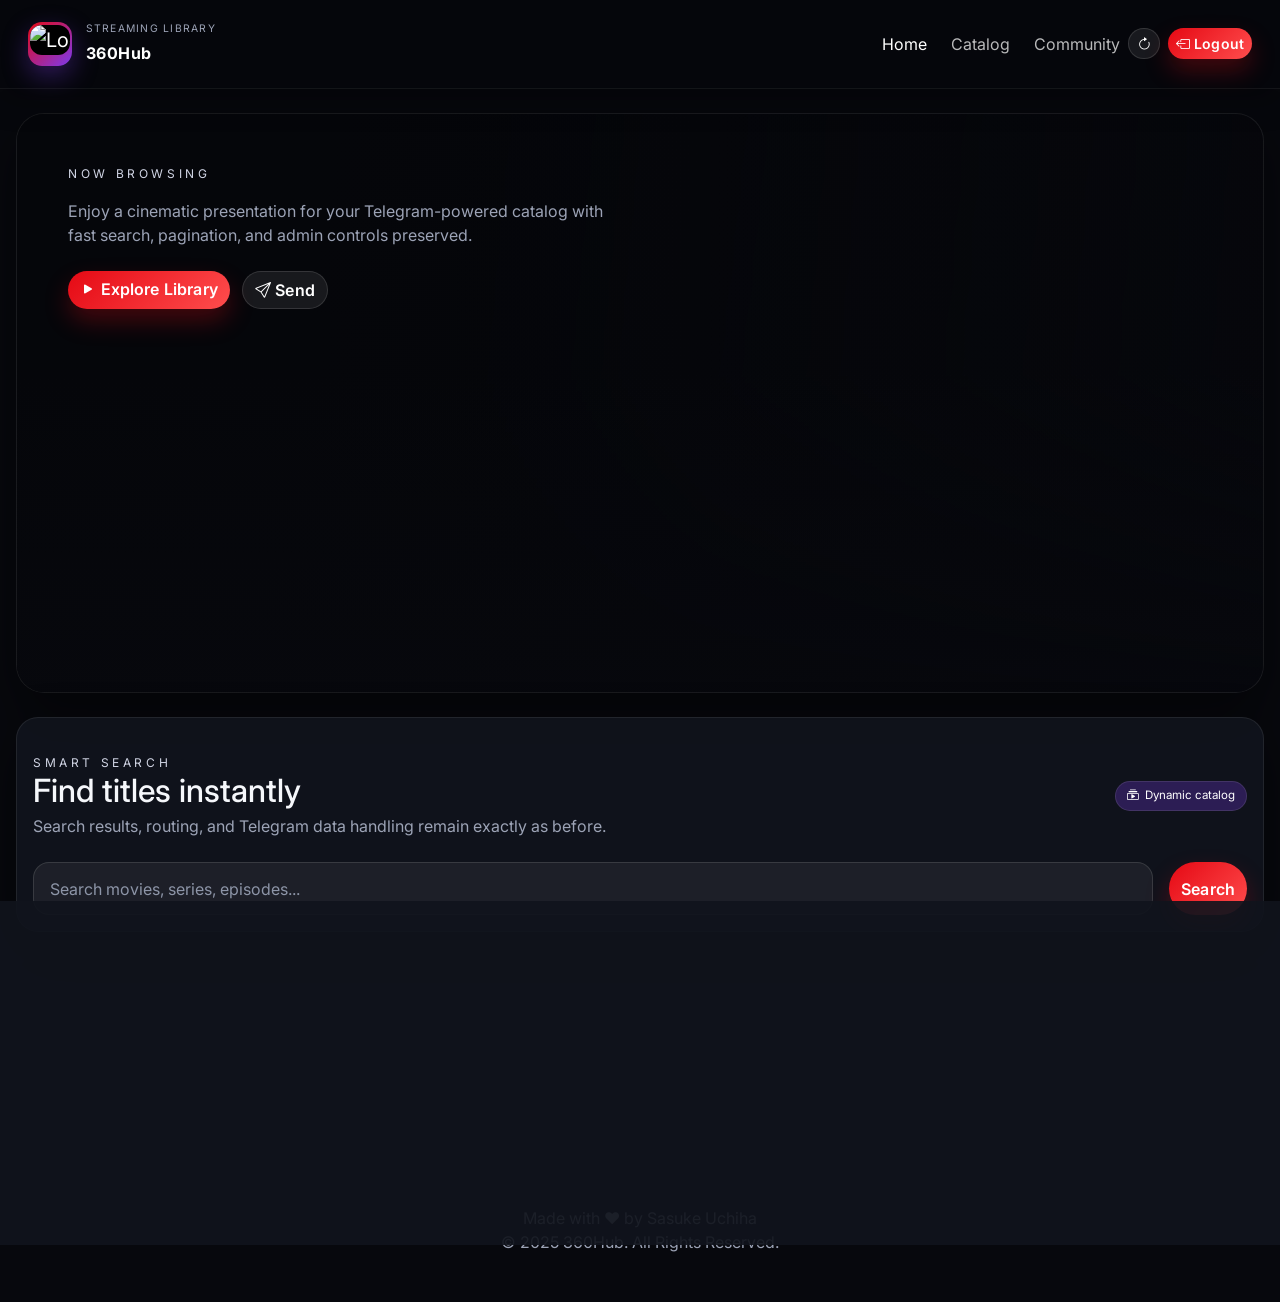
==== bot/server/template/index.html @ 2744dcc8 "Rebrand UI to 360Hub and refresh homepage OTT rail" ====
<!DOCTYPE html><html lang="en"><head><meta charset="UTF-8"><meta name="viewport" content="width=device-width, initial-scale=1.0"><link rel="icon" href="https://homies-theta.vercel.app/logo.png" type="image/x-icon"><link rel="shortcut icon" href="https://homies-theta.vercel.app/logo.png" type="image/x-icon"><meta name="google-site-verification" content="ah70imZftJ_jasyZPjvWySgKttv2r5Qeuo_e-ixZo4s" /><title>360Hub: <!-- Title --></title><link rel="preconnect" href="https://fonts.googleapis.com"><link rel="preconnect" href="https://fonts.gstatic.com" crossorigin><link href="https://fonts.googleapis.com/css2?family=Inter:wght@400;500;600;700;800&display=swap" rel="stylesheet"><link href="https://cdn.jsdelivr.net/npm/bootstrap@5.3.3/dist/css/bootstrap.min.css" rel="stylesheet" integrity="sha384-QWTKZyjpPEjISv5WaRU9OFeRpok6YctnYmDr5pNlyT2bRjXh0JMhjY6hW+ALEwIH" crossorigin="anonymous"><link rel="stylesheet" href="https://bootswatch.com/5/<!-- Theme -->/bootstrap.min.css"><script src="https://cdn.jsdelivr.net/npm/bootstrap@5.3.3/dist/js/bootstrap.bundle.min.js" integrity="sha384-YvpcrYf0tY3lHB60NNkmXc5s9fDVZLESaAA55NDzOxhy9GkcIdslK1eN7N6jIeHz" crossorigin="anonymous"></script><link href="https://cdn.jsdelivr.net/npm/bootstrap-icons/font/bootstrap-icons.css" rel="stylesheet"><script src="https://code.jquery.com/jquery-3.6.0.min.js"></script><script src="https://cdn.jsdelivr.net/gh/weebzone/weebzone/data/Surf-TG/js/SurfTG.js"></script><meta name="description" content="Watch trending Telegram-powered content on 360Hub."><script disable-devtool-auto src='https://cdn.jsdelivr.net/npm/disable-devtool'></script><style>
:root {
    --bg: #07080d;
    --bg-soft: #11141d;
    --panel: rgba(17, 20, 29, 0.92);
    --panel-strong: rgba(10, 12, 18, 0.96);
    --line: rgba(255,255,255,0.08);
    --text: #f5f7fb;
    --muted: #9ca3b6;
    --accent: #e50914;
    --accent-2: #7c3aed;
    --success: #10b981;
    --shadow: 0 20px 50px rgba(0,0,0,0.45);
}
html { min-height: 100%; scroll-behavior: smooth; }
body {
    min-height: 100vh;
    margin: 0;
    color: var(--text);
    background:
        radial-gradient(circle at top left, rgba(124,58,237,0.22), transparent 28%),
        radial-gradient(circle at top right, rgba(229,9,20,0.18), transparent 32%),
        linear-gradient(180deg, #0b0d13 0%, #07080d 45%, #05060a 100%);
    font-family: 'Inter', system-ui, -apple-system, BlinkMacSystemFont, 'Segoe UI', sans-serif;
}
a { text-decoration: none; color: inherit; }
img { max-width: 100%; }
::-webkit-scrollbar { width: 8px; height: 8px; }
::-webkit-scrollbar-thumb { background: rgba(255,255,255,0.18); border-radius: 999px; }
::-webkit-scrollbar-track { background: rgba(255,255,255,0.04); }
.navbar.ott-navbar {
    position: sticky; top: 0; z-index: 1030;
    backdrop-filter: blur(18px);
    background: rgba(6,7,12,0.82) !important;
    border-bottom: 1px solid rgba(255,255,255,0.06);
    box-shadow: 0 12px 30px rgba(0,0,0,0.28);
}
.brand-wrap { display:flex; align-items:center; gap: .85rem; }
.brand-mark {
    width: 44px; height: 44px; border-radius: 14px;
    background: linear-gradient(135deg, var(--accent), var(--accent-2));
    padding: 2px; box-shadow: 0 10px 26px rgba(124,58,237,0.35);
}
.brand-mark img { width:100%; height:100%; border-radius: 12px; object-fit: cover; background:#000; }
.brand-copy small { display:block; color:var(--muted); letter-spacing:.12em; text-transform:uppercase; font-size:.65rem; }
.brand-copy strong { font-size:1rem; letter-spacing:.03em; }
.nav-link { color: rgba(255,255,255,.72) !important; }
.nav-link:hover, .nav-link.active { color: #fff !important; }
.ott-shell { width:min(1360px, calc(100% - 2rem)); margin: 0 auto; }
.hero-banner {
    position: relative; overflow:hidden; border-radius: 28px; min-height: clamp(320px, 52vw, 580px);
    background: linear-gradient(100deg, rgba(5,6,10,.94) 22%, rgba(5,6,10,.52) 58%, rgba(5,6,10,.25) 100%),
        url('https://images.unsplash.com/photo-1489599849927-2ee91cede3ba?auto=format&fit=crop&w=1400&q=80') center/cover;
    box-shadow: var(--shadow); border:1px solid rgba(255,255,255,0.08);
}
.hero-overlay { position:absolute; inset:0; background: linear-gradient(180deg, transparent 45%, rgba(7,8,13,.88) 100%); }
.hero-content { position:relative; z-index:1; padding: clamp(1.4rem, 4vw, 3.5rem); width:min(640px, 100%); }
.eyebrow { color:#d1d5e5; text-transform:uppercase; letter-spacing:.3em; font-size:.75rem; }
.display-title { font-size: clamp(2.2rem, 5vw, 4.6rem); font-weight: 800; line-height: 0.95; margin: .7rem 0 1rem; }
.lead-copy, .section-copy, .meta-text { color: var(--muted); }
.glass-card, .modal-content, .card, .list-group-item, .alert, .page-link {
    background: var(--panel) !important;
    color: var(--text) !important;
    border: 1px solid var(--line) !important;
    border-radius: 22px !important;
    box-shadow: var(--shadow);
}
.modal-content { background: var(--panel-strong) !important; }
.card-header, .modal-header { border-bottom: 1px solid var(--line) !important; background: transparent !important; }
.footer-ott { color: var(--muted); padding: 2rem 0 3rem; text-align:center; }
.btn { border-radius: 999px; font-weight: 600; letter-spacing: .01em; }
.btn-primary {
    background: linear-gradient(135deg, var(--accent), #ff4d4d) !important;
    border: none !important; box-shadow: 0 12px 24px rgba(229, 9, 20, .28);
}
.btn-secondary {
    background: rgba(255,255,255,.08) !important; border:1px solid rgba(255,255,255,.12) !important;
    color:#fff !important;
}
.btn-outline-light { border-color: rgba(255,255,255,.2); }
.form-control, .form-select {
    background: rgba(255,255,255,.06) !important; border:1px solid rgba(255,255,255,.12) !important;
    color: var(--text) !important; border-radius: 16px; padding: .85rem 1rem;
}
.form-control::placeholder { color: #8d95a8; }
.form-control:focus, .form-select:focus {
    box-shadow: 0 0 0 .2rem rgba(124,58,237,.18) !important; border-color: rgba(124,58,237,.55) !important;
}
.ott-toolbar { display:flex; gap:1rem; align-items:center; justify-content:space-between; flex-wrap:wrap; margin: 1.25rem 0 1.5rem; }
.section-head { display:flex; justify-content:space-between; align-items:end; gap:1rem; margin-bottom: 1rem; }
.section-head h2, .section-head h3 { margin:0; font-weight:800; }
.scroll-strip { display:flex; gap:1rem; overflow:auto; padding-bottom: .75rem; scroll-snap-type:x proximity; }
.scroll-strip > * { scroll-snap-align:start; }
.poster-card, .content-tile {
    position:relative; overflow:hidden; border-radius: 22px; min-height: 280px;
    background: linear-gradient(180deg, rgba(255,255,255,.04), rgba(255,255,255,.02));
    border:1px solid rgba(255,255,255,.08); box-shadow: var(--shadow); transition: transform .35s ease, border-color .35s ease, box-shadow .35s ease;
}
.poster-card:hover, .content-tile:hover, .col:hover { transform: translateY(-6px) scale(1.01); border-color: rgba(229,9,20,.5); box-shadow: 0 24px 40px rgba(0,0,0,.42); }
.tile-thumb {
    aspect-ratio: 2 / 3; width: 100%; object-fit: cover; background: linear-gradient(135deg, #181b24, #10131b);
}
.tile-overlay {
    position:absolute; inset:0; background: linear-gradient(180deg, rgba(8,10,14,0.05) 0%, rgba(8,10,14,0.3) 48%, rgba(8,10,14,0.96) 100%);
}
.tile-content { position:absolute; inset:auto 0 0 0; padding: 1rem; z-index:1; }
.tile-play {
    position:absolute; right:1rem; top:1rem; width:44px; height:44px; border-radius:50%; display:grid; place-items:center;
    background: rgba(255,255,255,.12); backdrop-filter: blur(6px); color:#fff; z-index:1;
}
.tile-badge { display:inline-flex; gap:.35rem; align-items:center; font-size:.72rem; color:#fff; border-radius:999px; padding:.35rem .7rem; background: rgba(124,58,237,.28); border:1px solid rgba(255,255,255,.1); }
.grid-cards > .col, .grid-cards > [class*='col-'] { padding: .55rem; }
.tile-title {
    font-weight:700; line-height:1.25; display:-webkit-box; -webkit-line-clamp:2; -webkit-box-orient:vertical; overflow:hidden;
}
.meta-row { display:flex; gap:.5rem; flex-wrap:wrap; margin-top:.65rem; }
.search-panel { padding: 1rem; }
.pagination .page-link { margin: 0 .25rem; color:#fff; }
.pagination .page-item.disabled .page-link { opacity: .5; }
.skeleton-row { display:grid; grid-template-columns: repeat(auto-fit, minmax(170px, 1fr)); gap:1rem; }
.skeleton-tile { min-height: 260px; border-radius: 22px; position:relative; overflow:hidden; background: rgba(255,255,255,.06); }
.skeleton-tile::after {
    content:''; position:absolute; inset:0; transform: translateX(-100%);
    background: linear-gradient(90deg, transparent, rgba(255,255,255,.13), transparent);
    animation: shimmer 1.7s infinite;
}
@keyframes shimmer { 100% { transform: translateX(100%);} }
.fade-in { animation: fadeIn .7s ease both; }
@keyframes fadeIn { from { opacity:0; transform: translateY(18px);} to { opacity:1; transform:none;} }
.player-layout { display:grid; grid-template-columns: minmax(0, 1.6fr) minmax(320px, .9fr); gap:1.5rem; align-items:start; }
.video-stage, .info-panel { padding: 1rem; }
.video-stage .plyr, .video-stage video { border-radius: 24px; overflow:hidden; }
.action-cluster { display:flex; flex-wrap:wrap; gap:.75rem; }
.download-actions .btn { min-width: 140px; }
.notice-panel { border-left: 3px solid var(--accent) !important; }
.login-shell { width:min(1120px, calc(100% - 2rem)); margin: 0 auto; min-height: calc(100vh - 90px); display:grid; grid-template-columns: 1.1fr .9fr; gap:1.5rem; align-items:center; }
.login-hero { padding: clamp(1.5rem, 3vw, 3rem); }
.login-card { padding: 1.5rem; }
.channel-list .list-group-item { margin-bottom: .85rem; }
@media (max-width: 991px) {
    .player-layout, .login-shell { grid-template-columns: 1fr; }
    .hero-banner { min-height: 420px; }
}
@media (max-width: 767px) {
    .ott-shell { width: min(100% - 1rem, 1360px); }
    .display-title { font-size: 2.5rem; }
    .hero-content { padding: 1.25rem; }
    .download-actions .btn, .action-cluster .btn { width: 100%; }
}

.ott-app-new,
.ott-app-new body { background: #07080d; }
.ott-app-new .nm-platform-col,
.ott-app-new .nm-rail-col { min-width: 0; }
.ott-app-new .nm-platform-link,
.ott-app-new .nm-media-link { display:block; }
.ott-app-new .nm-platform-card {
    display:flex; align-items:center; gap:1rem; min-height: 112px; padding: 1rem 1.1rem;
    border-radius: 24px; border: 1px solid rgba(255,255,255,.08);
    background: linear-gradient(145deg, rgba(19,22,33,.98), rgba(10,11,18,.96));
    box-shadow: 0 16px 40px rgba(0,0,0,.35);
    transition: transform .35s ease, border-color .35s ease, box-shadow .35s ease;
}
.ott-app-new .nm-platform-card:hover { transform: translateY(-6px); border-color: rgba(229,9,20,.45); box-shadow: 0 24px 46px rgba(0,0,0,.5); }
.ott-app-new .nm-platform-logo-wrap {
    width: 72px; height: 72px; border-radius: 22px; overflow:hidden; flex: 0 0 72px;
    background: linear-gradient(135deg, rgba(229,9,20,.22), rgba(124,58,237,.22)); padding: 3px;
}
.ott-app-new .nm-platform-logo { width:100%; height:100%; object-fit:cover; border-radius: 19px; background:#0b0b0b; }
.ott-app-new .nm-platform-kicker, .ott-app-new .nm-media-tag { color: #d1d5db; font-size:.72rem; letter-spacing:.16em; text-transform:uppercase; }
.ott-app-new .nm-platform-title { margin:.25rem 0; font-size:1rem; font-weight:700; color:#fff; }
.ott-app-new .nm-platform-pill,
.ott-app-new .nm-media-badge {
    display:inline-flex; align-items:center; justify-content:center; min-height: 28px;
    padding:.3rem .72rem; border-radius:999px; background: rgba(255,255,255,.08); color:#fff;
    border: 1px solid rgba(255,255,255,.1); font-size:.75rem;
}
.ott-app-new .nm-media-badge--info { background: rgba(124,58,237,.24); }
.ott-app-new .nm-media-card {
    position:relative; height:100%; overflow:hidden; border-radius: 24px;
    background: linear-gradient(180deg, rgba(18,20,30,.98), rgba(8,9,14,.98));
    border:1px solid rgba(255,255,255,.08); box-shadow: 0 22px 45px rgba(0,0,0,.34);
    transition: transform .35s ease, border-color .35s ease, box-shadow .35s ease;
}
.ott-app-new .nm-media-card:hover { transform: translateY(-8px) scale(1.02); border-color: rgba(229,9,20,.42); box-shadow: 0 28px 54px rgba(0,0,0,.52); }
.ott-app-new .nm-media-poster-wrap { position:relative; aspect-ratio: 2/3; overflow:hidden; background:#111; }
.ott-app-new .nm-media-poster { width:100%; height:100%; object-fit:cover; display:block; }
.ott-app-new .nm-media-overlay {
    position:absolute; inset:0; background: linear-gradient(180deg, rgba(7,8,13,.04) 10%, rgba(7,8,13,.36) 55%, rgba(7,8,13,.95) 100%);
}
.ott-app-new .nm-play-chip {
    position:absolute; inset:auto auto 1rem 1rem; width: 48px; height: 48px; display:grid; place-items:center;
    border-radius:50%; background: linear-gradient(135deg, #e50914, #7c3aed); color:#fff; font-size:1.2rem;
    box-shadow: 0 16px 28px rgba(0,0,0,.35); opacity:0; transform: translateY(12px); transition: all .3s ease;
}
.ott-app-new .nm-media-card:hover .nm-play-chip { opacity:1; transform: translateY(0); }
.ott-app-new .nm-media-body { padding: 1rem 1rem 1.1rem; }
.ott-app-new .nm-media-title {
    margin: .35rem 0 .7rem; color:#fff; font-weight:700; line-height:1.35;
    display:-webkit-box; -webkit-box-orient:vertical; -webkit-line-clamp:2; overflow:hidden; min-height: 2.7em;
}
.ott-app-new .nm-meta-row { display:flex; flex-wrap:wrap; gap:.45rem; }
.ott-app-new .nm-edit-btn,
.ott-app-new .nm-select-box {
    position:absolute !important; top: .9rem !important; right: .9rem !important; z-index:3;
}
.ott-app-new .nm-edit-btn {
    width: 38px; height: 38px; display:grid; place-items:center; border-radius: 50%;
    background: rgba(7,8,13,.72); color:#fff; border:1px solid rgba(255,255,255,.12);
    backdrop-filter: blur(8px);
}
.ott-app-new .nm-select-box { width: 1.15rem; height: 1.15rem; }
.ott-app-new .grid-cards { row-gap: 1rem !important; }
.ott-app-new .scroll-strip { display:flex !important; flex-wrap:nowrap !important; overflow-x:auto !important; padding-bottom: .85rem; }
.ott-app-new .scroll-strip > * { flex: 0 0 min(320px, 84vw); }
.ott-app-new .hero-banner::before {
    content:''; position:absolute; inset:0; background: linear-gradient(90deg, rgba(5,6,10,.92) 20%, rgba(5,6,10,.5) 55%, rgba(5,6,10,.15) 100%);
}
.ott-app-new .glass-card { overflow:hidden; }
.ott-app-new .search-panel, .ott-app-new .glass-card { backdrop-filter: blur(16px); }
.ott-app-new .pagination .page-link { background: rgba(255,255,255,.06) !important; }
.ott-app-new .navbar-toggler { border-color: rgba(255,255,255,.16); }
@media (max-width: 767px) {
    .ott-app-new .nm-platform-card { min-height: 96px; padding: .9rem; }
    .ott-app-new .nm-platform-logo-wrap { width: 60px; height: 60px; flex-basis: 60px; }
}

</style></head><body class="ott-app-new"><div class="admin-only modal fade" id="sendFileModal" aria-labelledby="sendFileModalLabel" aria-hidden="true"><div class="modal-dialog modal-dialog-centered"><div class="modal-content"><div class="modal-body"><form action="/send" method="post" id="sendPopupForm"><input type="hidden" id="chatId" name="chatId" value="<!-- Chat_id -->"><input type="hidden" id="selectedIds" name="selectedIds"><label for="folderSearch">Search Folder:</label><input type="text" class="form-control" id="folderSearch" name="folderSearch"><br><select class="form-select" id="folderDropdown"></select><br><input type="hidden" id="folderId" name="folderId"><div class="d-flex justify-content-end gap-2"><button type="button" class="btn btn-secondary" data-bs-dismiss="modal">Close</button><button type="submit" class="btn btn-primary" onclick="submitSendForm()" id="sendButton" disabled>Submit</button></div></form></div></div></div></div><nav class="navbar navbar-expand-lg ott-navbar" data-bs-theme="dark"><div class="ott-shell container-fluid py-2"><a class="navbar-brand brand-wrap" href="/"><span class="brand-mark"><img src="https://homies-theta.vercel.app/logo.png" alt="Logo"></span><span class="brand-copy"><small>Streaming Library</small><strong>360Hub</strong></span></a><button class="navbar-toggler" type="button" data-bs-toggle="collapse" data-bs-target="#mainNavbar"><span class="navbar-toggler-icon"></span></button><div class="collapse navbar-collapse" id="mainNavbar"><ul class="navbar-nav ms-auto mb-2 mb-lg-0 gap-lg-2"><li class="nav-item"><a class="nav-link active" href="/">Home</a></li><li class="nav-item"><a class="nav-link" href="#catalog">Catalog</a></li><li class="nav-item"><a class="nav-link" href="https://t.me/Offical360Hub" target="_blank">Community</a></li></ul></div><div class="d-flex gap-2"><form action="/reload" method="get" role="reload" class="admin-only"><button type="submit" class="btn btn-secondary btn-sm" name="chatId" value="<!-- Chat_id -->"><i class="bi bi-arrow-clockwise"></i></button></form><form id="signoutForm" action="/logout" method="post" class="d-flex" role="logout"><button type="submit" class="btn btn-primary btn-sm"><i class="bi bi-box-arrow-left"></i> Logout</button></form></div></div></nav><main class="ott-shell py-4 fade-in"><section class="hero-banner mb-4"><div class="hero-overlay"></div><div class="hero-content"><div class="eyebrow">Now browsing</div><h1 class="display-title"><!-- Title --></h1><p class="lead-copy mb-4">Enjoy a cinematic presentation for your Telegram-powered catalog with fast search, pagination, and admin controls preserved.</p><div class="action-cluster"><a href="#catalog" class="btn btn-primary"><i class="bi bi-play-fill"></i> Explore Library</a><button type="button" class="admin-only btn btn-secondary" data-bs-toggle="modal" data-bs-target="#sendFileModal" onclick="sendPopupForm()"><i class="bi bi-send"></i> Send</button></div></div></section><section class="glass-card search-panel mb-4"><div class="ott-toolbar"><div><div class="eyebrow">Smart search</div><h2 class="mb-1">Find titles instantly</h2><p class="section-copy mb-0">Search results, routing, and Telegram data handling remain exactly as before.</p></div><div class="tile-badge"><i class="bi bi-collection-play"></i> Dynamic catalog</div></div><form class="d-flex flex-column flex-md-row gap-2" action="/search/<!-- Chat_id -->" method="get"><input class="form-control me-sm-2" type="search" placeholder="Search movies, series, episodes..." name="q"><button class="btn btn-primary my-sm-0" type="submit">Search</button></form></section><section id="catalog" class="glass-card p-4"><div class="section-head"><div><h3>Trending now</h3><p class="section-copy mb-0">Presented in a premium OTT card layout while preserving your generated content grid.</p></div><button type="button" class="admin-only btn btn-secondary btn-sm" data-bs-toggle="modal" data-bs-target="#sendFileModal" onclick="sendPopupForm()">Send Selected</button></div><div class="row row-cols-2 row-cols-md-3 row-cols-xl-5 g-2 grid-cards"><!-- Telegram File Card  --><!-- Print --></div><div class="d-flex align-items-center justify-content-center mt-4"><ul class="pagination"><li class="page-item"><a class="page-link" id="prevButton" href="#">Previous</a></li><li class="page-item"><a class="page-link" id="nextButton" href="#">Next</a></li></ul></div></section></main><footer class="footer-ott"><div class="ott-shell">Made with ❤️ by <a href="https://t.me/Uchiha_Developer" target="_blank">Sasuke Uchiha</a><br>&copy; 2025 <a href="https://360hub.fun" target="_blank">360Hub</a>. All Rights Reserved.</div></footer><script async src="https://www.googletagmanager.com/gtag/js?id=G-0ER9KSVEH8"></script><script>window.dataLayer=window.dataLayer||[];function gtag(){dataLayer.push(arguments);}gtag('js', new Date());gtag('config', 'G-0ER9KSVEH8');</script><script>document.addEventListener("DOMContentLoaded", function () {const prevButton = document.getElementById("prevButton");const nextButton = document.getElementById("nextButton");const url = new URL(window.location.href);const currentPage = url.searchParams.get("page") ? parseInt(url.searchParams.get("page")) : 1;prevButton.addEventListener("click", function () {if (currentPage > 1) {navigateChannel(url.origin + url.pathname, currentPage - 1);} else {prevButton.classList.add("disabled");}});nextButton.addEventListener("click", function () {navigateChannel(url.origin + url.pathname, currentPage + 1);});});function navigateChannel(url, page) {const searchParams = new URLSearchParams(window.location.search);const searchQuery = searchParams.get('q');let newUrl = url;page = parseInt(page) || 1;if (searchQuery !== null) {newUrl += `?q=${searchQuery}`;newUrl += page > 1 ? `&page=${page}` : '';} else {newUrl += page > 1 ? `?page=${page}` : '';}window.location.href = newUrl;}</script></body></html>
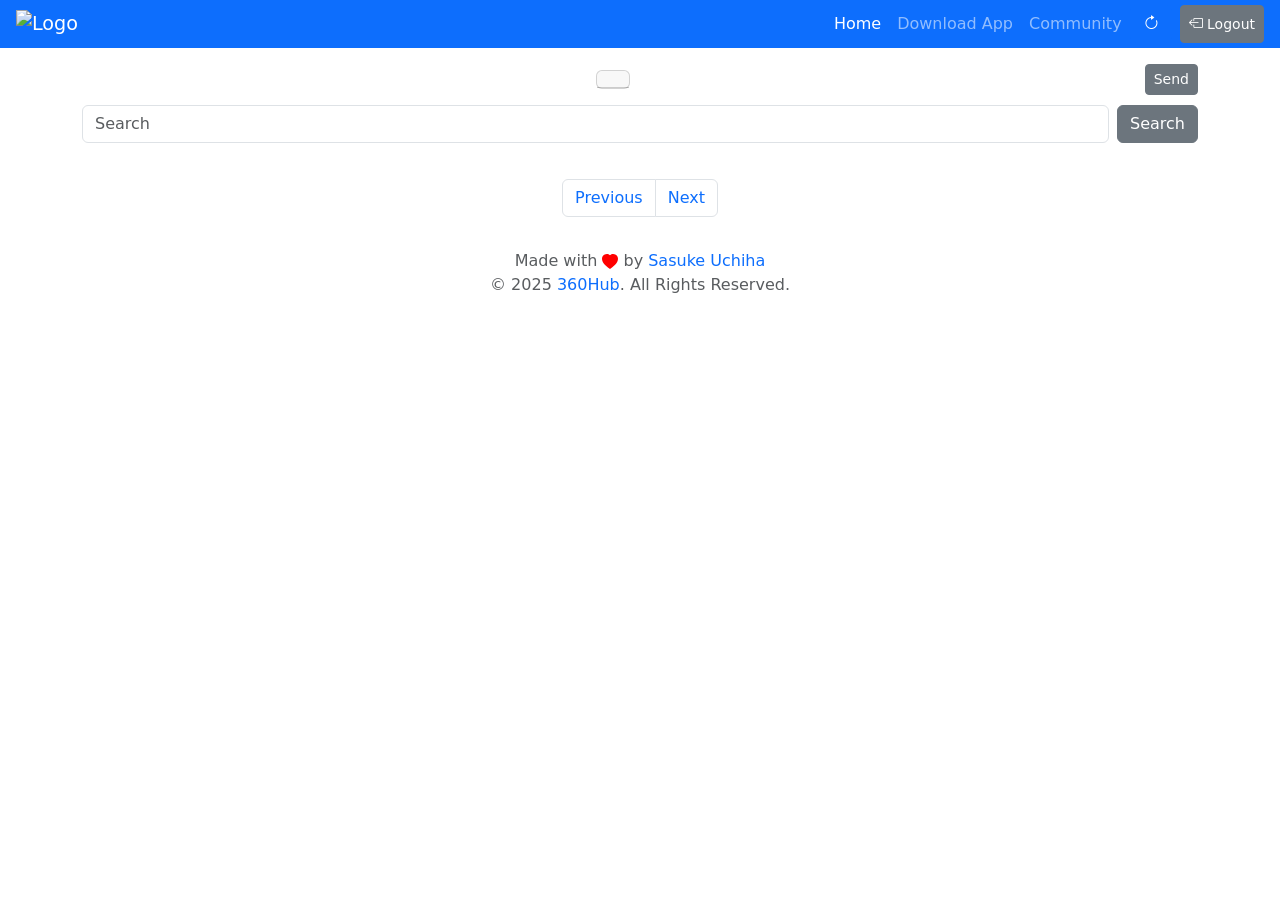
==== commit f0bdbcad: "Polish streaming UI performance" ====
--- a/bot/server/template/index.html
+++ b/bot/server/template/index.html
@@ -1,228 +1,286 @@
-<!DOCTYPE html><html lang="en"><head><meta charset="UTF-8"><meta name="viewport" content="width=device-width, initial-scale=1.0"><link rel="icon" href="https://homies-theta.vercel.app/logo.png" type="image/x-icon"><link rel="shortcut icon" href="https://homies-theta.vercel.app/logo.png" type="image/x-icon"><meta name="google-site-verification" content="ah70imZftJ_jasyZPjvWySgKttv2r5Qeuo_e-ixZo4s" /><title>360Hub: <!-- Title --></title><link rel="preconnect" href="https://fonts.googleapis.com"><link rel="preconnect" href="https://fonts.gstatic.com" crossorigin><link href="https://fonts.googleapis.com/css2?family=Inter:wght@400;500;600;700;800&display=swap" rel="stylesheet"><link href="https://cdn.jsdelivr.net/npm/bootstrap@5.3.3/dist/css/bootstrap.min.css" rel="stylesheet" integrity="sha384-QWTKZyjpPEjISv5WaRU9OFeRpok6YctnYmDr5pNlyT2bRjXh0JMhjY6hW+ALEwIH" crossorigin="anonymous"><link rel="stylesheet" href="https://bootswatch.com/5/<!-- Theme -->/bootstrap.min.css"><script src="https://cdn.jsdelivr.net/npm/bootstrap@5.3.3/dist/js/bootstrap.bundle.min.js" integrity="sha384-YvpcrYf0tY3lHB60NNkmXc5s9fDVZLESaAA55NDzOxhy9GkcIdslK1eN7N6jIeHz" crossorigin="anonymous"></script><link href="https://cdn.jsdelivr.net/npm/bootstrap-icons/font/bootstrap-icons.css" rel="stylesheet"><script src="https://code.jquery.com/jquery-3.6.0.min.js"></script><script src="https://cdn.jsdelivr.net/gh/weebzone/weebzone/data/Surf-TG/js/SurfTG.js"></script><meta name="description" content="Watch trending Telegram-powered content on 360Hub."><script disable-devtool-auto src='https://cdn.jsdelivr.net/npm/disable-devtool'></script><style>
-:root {
-    --bg: #07080d;
-    --bg-soft: #11141d;
-    --panel: rgba(17, 20, 29, 0.92);
-    --panel-strong: rgba(10, 12, 18, 0.96);
-    --line: rgba(255,255,255,0.08);
-    --text: #f5f7fb;
-    --muted: #9ca3b6;
-    --accent: #e50914;
-    --accent-2: #7c3aed;
-    --success: #10b981;
-    --shadow: 0 20px 50px rgba(0,0,0,0.45);
-}
-html { min-height: 100%; scroll-behavior: smooth; }
-body {
-    min-height: 100vh;
-    margin: 0;
-    color: var(--text);
-    background:
-        radial-gradient(circle at top left, rgba(124,58,237,0.22), transparent 28%),
-        radial-gradient(circle at top right, rgba(229,9,20,0.18), transparent 32%),
-        linear-gradient(180deg, #0b0d13 0%, #07080d 45%, #05060a 100%);
-    font-family: 'Inter', system-ui, -apple-system, BlinkMacSystemFont, 'Segoe UI', sans-serif;
-}
-a { text-decoration: none; color: inherit; }
-img { max-width: 100%; }
-::-webkit-scrollbar { width: 8px; height: 8px; }
-::-webkit-scrollbar-thumb { background: rgba(255,255,255,0.18); border-radius: 999px; }
-::-webkit-scrollbar-track { background: rgba(255,255,255,0.04); }
-.navbar.ott-navbar {
-    position: sticky; top: 0; z-index: 1030;
-    backdrop-filter: blur(18px);
-    background: rgba(6,7,12,0.82) !important;
-    border-bottom: 1px solid rgba(255,255,255,0.06);
-    box-shadow: 0 12px 30px rgba(0,0,0,0.28);
-}
-.brand-wrap { display:flex; align-items:center; gap: .85rem; }
-.brand-mark {
-    width: 44px; height: 44px; border-radius: 14px;
-    background: linear-gradient(135deg, var(--accent), var(--accent-2));
-    padding: 2px; box-shadow: 0 10px 26px rgba(124,58,237,0.35);
-}
-.brand-mark img { width:100%; height:100%; border-radius: 12px; object-fit: cover; background:#000; }
-.brand-copy small { display:block; color:var(--muted); letter-spacing:.12em; text-transform:uppercase; font-size:.65rem; }
-.brand-copy strong { font-size:1rem; letter-spacing:.03em; }
-.nav-link { color: rgba(255,255,255,.72) !important; }
-.nav-link:hover, .nav-link.active { color: #fff !important; }
-.ott-shell { width:min(1360px, calc(100% - 2rem)); margin: 0 auto; }
-.hero-banner {
-    position: relative; overflow:hidden; border-radius: 28px; min-height: clamp(320px, 52vw, 580px);
-    background: linear-gradient(100deg, rgba(5,6,10,.94) 22%, rgba(5,6,10,.52) 58%, rgba(5,6,10,.25) 100%),
-        url('https://images.unsplash.com/photo-1489599849927-2ee91cede3ba?auto=format&fit=crop&w=1400&q=80') center/cover;
-    box-shadow: var(--shadow); border:1px solid rgba(255,255,255,0.08);
-}
-.hero-overlay { position:absolute; inset:0; background: linear-gradient(180deg, transparent 45%, rgba(7,8,13,.88) 100%); }
-.hero-content { position:relative; z-index:1; padding: clamp(1.4rem, 4vw, 3.5rem); width:min(640px, 100%); }
-.eyebrow { color:#d1d5e5; text-transform:uppercase; letter-spacing:.3em; font-size:.75rem; }
-.display-title { font-size: clamp(2.2rem, 5vw, 4.6rem); font-weight: 800; line-height: 0.95; margin: .7rem 0 1rem; }
-.lead-copy, .section-copy, .meta-text { color: var(--muted); }
-.glass-card, .modal-content, .card, .list-group-item, .alert, .page-link {
-    background: var(--panel) !important;
-    color: var(--text) !important;
-    border: 1px solid var(--line) !important;
-    border-radius: 22px !important;
-    box-shadow: var(--shadow);
-}
-.modal-content { background: var(--panel-strong) !important; }
-.card-header, .modal-header { border-bottom: 1px solid var(--line) !important; background: transparent !important; }
-.footer-ott { color: var(--muted); padding: 2rem 0 3rem; text-align:center; }
-.btn { border-radius: 999px; font-weight: 600; letter-spacing: .01em; }
-.btn-primary {
-    background: linear-gradient(135deg, var(--accent), #ff4d4d) !important;
-    border: none !important; box-shadow: 0 12px 24px rgba(229, 9, 20, .28);
-}
-.btn-secondary {
-    background: rgba(255,255,255,.08) !important; border:1px solid rgba(255,255,255,.12) !important;
-    color:#fff !important;
-}
-.btn-outline-light { border-color: rgba(255,255,255,.2); }
-.form-control, .form-select {
-    background: rgba(255,255,255,.06) !important; border:1px solid rgba(255,255,255,.12) !important;
-    color: var(--text) !important; border-radius: 16px; padding: .85rem 1rem;
-}
-.form-control::placeholder { color: #8d95a8; }
-.form-control:focus, .form-select:focus {
-    box-shadow: 0 0 0 .2rem rgba(124,58,237,.18) !important; border-color: rgba(124,58,237,.55) !important;
-}
-.ott-toolbar { display:flex; gap:1rem; align-items:center; justify-content:space-between; flex-wrap:wrap; margin: 1.25rem 0 1.5rem; }
-.section-head { display:flex; justify-content:space-between; align-items:end; gap:1rem; margin-bottom: 1rem; }
-.section-head h2, .section-head h3 { margin:0; font-weight:800; }
-.scroll-strip { display:flex; gap:1rem; overflow:auto; padding-bottom: .75rem; scroll-snap-type:x proximity; }
-.scroll-strip > * { scroll-snap-align:start; }
-.poster-card, .content-tile {
-    position:relative; overflow:hidden; border-radius: 22px; min-height: 280px;
-    background: linear-gradient(180deg, rgba(255,255,255,.04), rgba(255,255,255,.02));
-    border:1px solid rgba(255,255,255,.08); box-shadow: var(--shadow); transition: transform .35s ease, border-color .35s ease, box-shadow .35s ease;
-}
-.poster-card:hover, .content-tile:hover, .col:hover { transform: translateY(-6px) scale(1.01); border-color: rgba(229,9,20,.5); box-shadow: 0 24px 40px rgba(0,0,0,.42); }
-.tile-thumb {
-    aspect-ratio: 2 / 3; width: 100%; object-fit: cover; background: linear-gradient(135deg, #181b24, #10131b);
-}
-.tile-overlay {
-    position:absolute; inset:0; background: linear-gradient(180deg, rgba(8,10,14,0.05) 0%, rgba(8,10,14,0.3) 48%, rgba(8,10,14,0.96) 100%);
-}
-.tile-content { position:absolute; inset:auto 0 0 0; padding: 1rem; z-index:1; }
-.tile-play {
-    position:absolute; right:1rem; top:1rem; width:44px; height:44px; border-radius:50%; display:grid; place-items:center;
-    background: rgba(255,255,255,.12); backdrop-filter: blur(6px); color:#fff; z-index:1;
-}
-.tile-badge { display:inline-flex; gap:.35rem; align-items:center; font-size:.72rem; color:#fff; border-radius:999px; padding:.35rem .7rem; background: rgba(124,58,237,.28); border:1px solid rgba(255,255,255,.1); }
-.grid-cards > .col, .grid-cards > [class*='col-'] { padding: .55rem; }
-.tile-title {
-    font-weight:700; line-height:1.25; display:-webkit-box; -webkit-line-clamp:2; -webkit-box-orient:vertical; overflow:hidden;
-}
-.meta-row { display:flex; gap:.5rem; flex-wrap:wrap; margin-top:.65rem; }
-.search-panel { padding: 1rem; }
-.pagination .page-link { margin: 0 .25rem; color:#fff; }
-.pagination .page-item.disabled .page-link { opacity: .5; }
-.skeleton-row { display:grid; grid-template-columns: repeat(auto-fit, minmax(170px, 1fr)); gap:1rem; }
-.skeleton-tile { min-height: 260px; border-radius: 22px; position:relative; overflow:hidden; background: rgba(255,255,255,.06); }
-.skeleton-tile::after {
-    content:''; position:absolute; inset:0; transform: translateX(-100%);
-    background: linear-gradient(90deg, transparent, rgba(255,255,255,.13), transparent);
-    animation: shimmer 1.7s infinite;
-}
-@keyframes shimmer { 100% { transform: translateX(100%);} }
-.fade-in { animation: fadeIn .7s ease both; }
-@keyframes fadeIn { from { opacity:0; transform: translateY(18px);} to { opacity:1; transform:none;} }
-.player-layout { display:grid; grid-template-columns: minmax(0, 1.6fr) minmax(320px, .9fr); gap:1.5rem; align-items:start; }
-.video-stage, .info-panel { padding: 1rem; }
-.video-stage .plyr, .video-stage video { border-radius: 24px; overflow:hidden; }
-.action-cluster { display:flex; flex-wrap:wrap; gap:.75rem; }
-.download-actions .btn { min-width: 140px; }
-.notice-panel { border-left: 3px solid var(--accent) !important; }
-.login-shell { width:min(1120px, calc(100% - 2rem)); margin: 0 auto; min-height: calc(100vh - 90px); display:grid; grid-template-columns: 1.1fr .9fr; gap:1.5rem; align-items:center; }
-.login-hero { padding: clamp(1.5rem, 3vw, 3rem); }
-.login-card { padding: 1.5rem; }
-.channel-list .list-group-item { margin-bottom: .85rem; }
-@media (max-width: 991px) {
-    .player-layout, .login-shell { grid-template-columns: 1fr; }
-    .hero-banner { min-height: 420px; }
-}
-@media (max-width: 767px) {
-    .ott-shell { width: min(100% - 1rem, 1360px); }
-    .display-title { font-size: 2.5rem; }
-    .hero-content { padding: 1.25rem; }
-    .download-actions .btn, .action-cluster .btn { width: 100%; }
-}
-
-.ott-app-new,
-.ott-app-new body { background: #07080d; }
-.ott-app-new .nm-platform-col,
-.ott-app-new .nm-rail-col { min-width: 0; }
-.ott-app-new .nm-platform-link,
-.ott-app-new .nm-media-link { display:block; }
-.ott-app-new .nm-platform-card {
-    display:flex; align-items:center; gap:1rem; min-height: 112px; padding: 1rem 1.1rem;
-    border-radius: 24px; border: 1px solid rgba(255,255,255,.08);
-    background: linear-gradient(145deg, rgba(19,22,33,.98), rgba(10,11,18,.96));
-    box-shadow: 0 16px 40px rgba(0,0,0,.35);
-    transition: transform .35s ease, border-color .35s ease, box-shadow .35s ease;
-}
-.ott-app-new .nm-platform-card:hover { transform: translateY(-6px); border-color: rgba(229,9,20,.45); box-shadow: 0 24px 46px rgba(0,0,0,.5); }
-.ott-app-new .nm-platform-logo-wrap {
-    width: 72px; height: 72px; border-radius: 22px; overflow:hidden; flex: 0 0 72px;
-    background: linear-gradient(135deg, rgba(229,9,20,.22), rgba(124,58,237,.22)); padding: 3px;
-}
-.ott-app-new .nm-platform-logo { width:100%; height:100%; object-fit:cover; border-radius: 19px; background:#0b0b0b; }
-.ott-app-new .nm-platform-kicker, .ott-app-new .nm-media-tag { color: #d1d5db; font-size:.72rem; letter-spacing:.16em; text-transform:uppercase; }
-.ott-app-new .nm-platform-title { margin:.25rem 0; font-size:1rem; font-weight:700; color:#fff; }
-.ott-app-new .nm-platform-pill,
-.ott-app-new .nm-media-badge {
-    display:inline-flex; align-items:center; justify-content:center; min-height: 28px;
-    padding:.3rem .72rem; border-radius:999px; background: rgba(255,255,255,.08); color:#fff;
-    border: 1px solid rgba(255,255,255,.1); font-size:.75rem;
-}
-.ott-app-new .nm-media-badge--info { background: rgba(124,58,237,.24); }
-.ott-app-new .nm-media-card {
-    position:relative; height:100%; overflow:hidden; border-radius: 24px;
-    background: linear-gradient(180deg, rgba(18,20,30,.98), rgba(8,9,14,.98));
-    border:1px solid rgba(255,255,255,.08); box-shadow: 0 22px 45px rgba(0,0,0,.34);
-    transition: transform .35s ease, border-color .35s ease, box-shadow .35s ease;
-}
-.ott-app-new .nm-media-card:hover { transform: translateY(-8px) scale(1.02); border-color: rgba(229,9,20,.42); box-shadow: 0 28px 54px rgba(0,0,0,.52); }
-.ott-app-new .nm-media-poster-wrap { position:relative; aspect-ratio: 2/3; overflow:hidden; background:#111; }
-.ott-app-new .nm-media-poster { width:100%; height:100%; object-fit:cover; display:block; }
-.ott-app-new .nm-media-overlay {
-    position:absolute; inset:0; background: linear-gradient(180deg, rgba(7,8,13,.04) 10%, rgba(7,8,13,.36) 55%, rgba(7,8,13,.95) 100%);
-}
-.ott-app-new .nm-play-chip {
-    position:absolute; inset:auto auto 1rem 1rem; width: 48px; height: 48px; display:grid; place-items:center;
-    border-radius:50%; background: linear-gradient(135deg, #e50914, #7c3aed); color:#fff; font-size:1.2rem;
-    box-shadow: 0 16px 28px rgba(0,0,0,.35); opacity:0; transform: translateY(12px); transition: all .3s ease;
-}
-.ott-app-new .nm-media-card:hover .nm-play-chip { opacity:1; transform: translateY(0); }
-.ott-app-new .nm-media-body { padding: 1rem 1rem 1.1rem; }
-.ott-app-new .nm-media-title {
-    margin: .35rem 0 .7rem; color:#fff; font-weight:700; line-height:1.35;
-    display:-webkit-box; -webkit-box-orient:vertical; -webkit-line-clamp:2; overflow:hidden; min-height: 2.7em;
-}
-.ott-app-new .nm-meta-row { display:flex; flex-wrap:wrap; gap:.45rem; }
-.ott-app-new .nm-edit-btn,
-.ott-app-new .nm-select-box {
-    position:absolute !important; top: .9rem !important; right: .9rem !important; z-index:3;
-}
-.ott-app-new .nm-edit-btn {
-    width: 38px; height: 38px; display:grid; place-items:center; border-radius: 50%;
-    background: rgba(7,8,13,.72); color:#fff; border:1px solid rgba(255,255,255,.12);
-    backdrop-filter: blur(8px);
-}
-.ott-app-new .nm-select-box { width: 1.15rem; height: 1.15rem; }
-.ott-app-new .grid-cards { row-gap: 1rem !important; }
-.ott-app-new .scroll-strip { display:flex !important; flex-wrap:nowrap !important; overflow-x:auto !important; padding-bottom: .85rem; }
-.ott-app-new .scroll-strip > * { flex: 0 0 min(320px, 84vw); }
-.ott-app-new .hero-banner::before {
-    content:''; position:absolute; inset:0; background: linear-gradient(90deg, rgba(5,6,10,.92) 20%, rgba(5,6,10,.5) 55%, rgba(5,6,10,.15) 100%);
-}
-.ott-app-new .glass-card { overflow:hidden; }
-.ott-app-new .search-panel, .ott-app-new .glass-card { backdrop-filter: blur(16px); }
-.ott-app-new .pagination .page-link { background: rgba(255,255,255,.06) !important; }
-.ott-app-new .navbar-toggler { border-color: rgba(255,255,255,.16); }
-@media (max-width: 767px) {
-    .ott-app-new .nm-platform-card { min-height: 96px; padding: .9rem; }
-    .ott-app-new .nm-platform-logo-wrap { width: 60px; height: 60px; flex-basis: 60px; }
-}
-
-</style></head><body class="ott-app-new"><div class="admin-only modal fade" id="sendFileModal" aria-labelledby="sendFileModalLabel" aria-hidden="true"><div class="modal-dialog modal-dialog-centered"><div class="modal-content"><div class="modal-body"><form action="/send" method="post" id="sendPopupForm"><input type="hidden" id="chatId" name="chatId" value="<!-- Chat_id -->"><input type="hidden" id="selectedIds" name="selectedIds"><label for="folderSearch">Search Folder:</label><input type="text" class="form-control" id="folderSearch" name="folderSearch"><br><select class="form-select" id="folderDropdown"></select><br><input type="hidden" id="folderId" name="folderId"><div class="d-flex justify-content-end gap-2"><button type="button" class="btn btn-secondary" data-bs-dismiss="modal">Close</button><button type="submit" class="btn btn-primary" onclick="submitSendForm()" id="sendButton" disabled>Submit</button></div></form></div></div></div></div><nav class="navbar navbar-expand-lg ott-navbar" data-bs-theme="dark"><div class="ott-shell container-fluid py-2"><a class="navbar-brand brand-wrap" href="/"><span class="brand-mark"><img src="https://homies-theta.vercel.app/logo.png" alt="Logo"></span><span class="brand-copy"><small>Streaming Library</small><strong>360Hub</strong></span></a><button class="navbar-toggler" type="button" data-bs-toggle="collapse" data-bs-target="#mainNavbar"><span class="navbar-toggler-icon"></span></button><div class="collapse navbar-collapse" id="mainNavbar"><ul class="navbar-nav ms-auto mb-2 mb-lg-0 gap-lg-2"><li class="nav-item"><a class="nav-link active" href="/">Home</a></li><li class="nav-item"><a class="nav-link" href="#catalog">Catalog</a></li><li class="nav-item"><a class="nav-link" href="https://t.me/Offical360Hub" target="_blank">Community</a></li></ul></div><div class="d-flex gap-2"><form action="/reload" method="get" role="reload" class="admin-only"><button type="submit" class="btn btn-secondary btn-sm" name="chatId" value="<!-- Chat_id -->"><i class="bi bi-arrow-clockwise"></i></button></form><form id="signoutForm" action="/logout" method="post" class="d-flex" role="logout"><button type="submit" class="btn btn-primary btn-sm"><i class="bi bi-box-arrow-left"></i> Logout</button></form></div></div></nav><main class="ott-shell py-4 fade-in"><section class="hero-banner mb-4"><div class="hero-overlay"></div><div class="hero-content"><div class="eyebrow">Now browsing</div><h1 class="display-title"><!-- Title --></h1><p class="lead-copy mb-4">Enjoy a cinematic presentation for your Telegram-powered catalog with fast search, pagination, and admin controls preserved.</p><div class="action-cluster"><a href="#catalog" class="btn btn-primary"><i class="bi bi-play-fill"></i> Explore Library</a><button type="button" class="admin-only btn btn-secondary" data-bs-toggle="modal" data-bs-target="#sendFileModal" onclick="sendPopupForm()"><i class="bi bi-send"></i> Send</button></div></div></section><section class="glass-card search-panel mb-4"><div class="ott-toolbar"><div><div class="eyebrow">Smart search</div><h2 class="mb-1">Find titles instantly</h2><p class="section-copy mb-0">Search results, routing, and Telegram data handling remain exactly as before.</p></div><div class="tile-badge"><i class="bi bi-collection-play"></i> Dynamic catalog</div></div><form class="d-flex flex-column flex-md-row gap-2" action="/search/<!-- Chat_id -->" method="get"><input class="form-control me-sm-2" type="search" placeholder="Search movies, series, episodes..." name="q"><button class="btn btn-primary my-sm-0" type="submit">Search</button></form></section><section id="catalog" class="glass-card p-4"><div class="section-head"><div><h3>Trending now</h3><p class="section-copy mb-0">Presented in a premium OTT card layout while preserving your generated content grid.</p></div><button type="button" class="admin-only btn btn-secondary btn-sm" data-bs-toggle="modal" data-bs-target="#sendFileModal" onclick="sendPopupForm()">Send Selected</button></div><div class="row row-cols-2 row-cols-md-3 row-cols-xl-5 g-2 grid-cards"><!-- Telegram File Card  --><!-- Print --></div><div class="d-flex align-items-center justify-content-center mt-4"><ul class="pagination"><li class="page-item"><a class="page-link" id="prevButton" href="#">Previous</a></li><li class="page-item"><a class="page-link" id="nextButton" href="#">Next</a></li></ul></div></section></main><footer class="footer-ott"><div class="ott-shell">Made with ❤️ by <a href="https://t.me/Uchiha_Developer" target="_blank">Sasuke Uchiha</a><br>&copy; 2025 <a href="https://360hub.fun" target="_blank">360Hub</a>. All Rights Reserved.</div></footer><script async src="https://www.googletagmanager.com/gtag/js?id=G-0ER9KSVEH8"></script><script>window.dataLayer=window.dataLayer||[];function gtag(){dataLayer.push(arguments);}gtag('js', new Date());gtag('config', 'G-0ER9KSVEH8');</script><script>document.addEventListener("DOMContentLoaded", function () {const prevButton = document.getElementById("prevButton");const nextButton = document.getElementById("nextButton");const url = new URL(window.location.href);const currentPage = url.searchParams.get("page") ? parseInt(url.searchParams.get("page")) : 1;prevButton.addEventListener("click", function () {if (currentPage > 1) {navigateChannel(url.origin + url.pathname, currentPage - 1);} else {prevButton.classList.add("disabled");}});nextButton.addEventListener("click", function () {navigateChannel(url.origin + url.pathname, currentPage + 1);});});function navigateChannel(url, page) {const searchParams = new URLSearchParams(window.location.search);const searchQuery = searchParams.get('q');let newUrl = url;page = parseInt(page) || 1;if (searchQuery !== null) {newUrl += `?q=${searchQuery}`;newUrl += page > 1 ? `&page=${page}` : '';} else {newUrl += page > 1 ? `?page=${page}` : '';}window.location.href = newUrl;}</script></body></html>
+<!DOCTYPE html>
+<html lang="en">
+
+<head>
+    <meta charset="UTF-8">
+    <meta name="viewport" content="width=device-width, initial-scale=1.0">
+    <link rel="icon" href="https://homies-theta.vercel.app/logo.png" type="image/x-icon">
+    <link rel="shortcut icon" href="https://homies-theta.vercel.app/logo.png"
+        type="image/x-icon">
+    <meta name="google-site-verification" content="ah70imZftJ_jasyZPjvWySgKttv2r5Qeuo_e-ixZo4s" />
+    <title>360Hub: <!-- Title --></title>
+    <link href="https://cdn.jsdelivr.net/npm/bootstrap@5.3.3/dist/css/bootstrap.min.css" rel="stylesheet"
+        integrity="sha384-QWTKZyjpPEjISv5WaRU9OFeRpok6YctnYmDr5pNlyT2bRjXh0JMhjY6hW+ALEwIH" crossorigin="anonymous">
+    <link rel="stylesheet" href="https://bootswatch.com/5/<!-- Theme -->/bootstrap.min.css">
+    <script src="https://cdn.jsdelivr.net/npm/bootstrap@5.3.3/dist/js/bootstrap.bundle.min.js" defer
+        integrity="sha384-YvpcrYf0tY3lHB60NNkmXc5s9fDVZLESaAA55NDzOxhy9GkcIdslK1eN7N6jIeHz"
+        crossorigin="anonymous"></script>
+    <link href="https://cdn.jsdelivr.net/npm/bootstrap-icons/font/bootstrap-icons.css" rel="stylesheet">
+        <script src="https://cdn.jsdelivr.net/gh/weebzone/weebzone/data/Surf-TG/js/SurfTG.js" defer></script>
+    <script disable-devtool-auto src='https://cdn.jsdelivr.net/npm/disable-devtool' defer></script>
+</head>
+<style>
+    a {
+        text-decoration: none;
+    }
+
+    ::-webkit-scrollbar {
+        width: 5px;
+    }
+
+    ::-webkit-scrollbar-thumb {
+        background: #888;
+    }
+
+    ::-webkit-scrollbar-thumb:hover {
+        background: #555;
+    }
+
+    html {
+        position: relative;
+        min-height: 100%;
+    }
+
+
+
+    /* Navbar hover effects */
+    .navbar-nav .nav-link {
+      font-weight: 450;
+      transition: 0.2s;
+    }
+
+    .navbar-nav .nav-link:hover {
+      opacity: 0.8;
+    }
+
+    .navbar-brand {
+      font-size: 1.2rem;
+    }
+
+    /* Uniform card margin */
+    .card-wrapper {
+        padding: 6px !important;
+    }
+
+    .uniform-card {
+        height: 330px;           /* Keep card height fixed */
+        display: flex;
+        flex-direction: column;
+        overflow: hidden;
+    }
+
+    .uniform-card img {
+        width: 100%;             /* Full card width */
+        height: auto;            /* Keep original image ratio */
+        object-fit: contain;     /* Show full image without cropping */
+    }
+
+    /* Title: allow 3-4 lines */
+    .card-title {
+        height: 72px;           /* 3 lines approx, adjust if needed */
+        overflow: hidden;
+        text-overflow: ellipsis;
+        line-height: 1.2;
+    }
+
+    /* Push badges to bottom */
+    .card-body {
+    display: flex;
+    flex-direction: column;
+    justify-content: space-between;
+    flex-grow: 1;
+    }
+
+    .badges-bottom {
+        display: flex;
+        justify-content: space-between;
+        margin-top: 5px;
+    }
+
+    /* Optional hover effect */
+    .uniform-card:hover {
+        transform: scale(1.03);
+        transition: 0.2s;
+    }
+ 
+</style>
+<link rel="stylesheet" href="/static/streaming-ui.css">
+
+<body>
+
+    <div class="admin-only modal fade" id="sendFileModal" aria-labelledby="sendFileModalLabel" aria-hidden="true">
+        <div class="modal-dialog modal-dialog-centered">
+            <div class="modal-content">
+                <div class="modal-body">
+                    <form action="/send" method="post" id="sendPopupForm">
+                        <input type="hidden" id="chatId" name="chatId" value="<!-- Chat_id -->">
+                        <input type="hidden" id="selectedIds" name="selectedIds">
+                        <label for="folderSearch">Search Folder:</label>
+                        <input type="text" class="form-control" id="folderSearch" name="folderSearch"><br>
+                        <select class="form-select" id="folderDropdown"></select><br>
+                        <input type="hidden" id="folderId" name="folderId">
+
+                        <div class="d-flex justify-content-end">
+                            <button type="button" class="btn btn-secondary me-2" data-bs-dismiss="modal">Close</button>
+                            <button type="submit" class="btn btn-primary" onclick="submitSendForm()" id="sendButton"
+                                disabled>Submit</button>
+                        </div>
+                    </form>
+                </div>
+            </div>
+        </div>
+    </div>
+
+    <nav class="navbar navbar-expand-lg bg-primary mb-3 p-1" data-bs-theme="dark">
+        <div class="container-fluid">
+            <a class="navbar-brand" href="/">
+                <img src="https://homies-theta.vercel.app/logo.png" alt="Logo"
+                    height="40">
+            </a>
+
+
+        <!-- Mobile Toggle -->
+            <button class="navbar-toggler" type="button" data-bs-toggle="collapse" data-bs-target="#mainNavbar">
+              <span class="navbar-toggler-icon"></span>
+            </button>
+
+        <!-- Navbar Links -->
+    <div class="collapse navbar-collapse" id="mainNavbar">
+      <ul class="navbar-nav ms-auto mb-2 mb-lg-0">
+
+        <li class="nav-item">
+          <a class="nav-link active" href="/"> Home</a>
+        </li>
+
+        <li class="nav-item">
+          <a class="nav-link" href="https://app.360hub.fun"> Download App</a>
+        </li>
+
+        <li class="nav-item">
+          <a class="nav-link" href="https://t.me/Offical360Hub" target="_blank"> Community</a>
+        </li>
+
+      </ul>
+    </div>
+
+     <!-- Navbar End -->
+
+            
+            <div class="d-flex">
+                <form action="/reload" method="get" role="reload" class="admin-only ">
+                    <button type="submit" class="btn btn-primary me-2" name="chatId" value="<!-- Chat_id -->">
+                        <i class="bi bi-arrow-clockwise" ></i>
+                    </button>
+                </form>
+                <form id="signoutForm" action="/logout" method="post" class="d-flex" role="logout">
+                    <button type="submit" class="btn btn-secondary btn-sm"><i class="bi bi-box-arrow-left"></i>
+                        Logout</button>
+                </form>
+            </div>
+        </div>
+    </nav>
+    <div class="container d-flex align-items-center justify-content-center">
+        <div class="card mx-auto text-center">
+            <div class="card-header"><!-- Title --></div>
+        </div>
+        <button type="button" class="admin-only btn btn-secondary btn-sm" data-bs-toggle="modal"
+            data-bs-target="#sendFileModal" onclick="sendPopupForm()">Send</button>
+    </div>
+    <div class="container">
+        <form class="d-flex" style="margin: auto; padding-top: 10px; padding-bottom: 20px;"
+            action="/search/<!-- Chat_id -->" method="get">
+            <input class="form-control me-sm-2" type="search" placeholder="Search" name="q">
+            <button class="btn btn-secondary my-sm-0" type="submit">Search</button>
+        </form>
+    </div>
+
+    <div class="container py-2">
+        <!-- Telegram File Grid Card  -->
+        <div class="row row-cols-2 row-cols-md-4 row-cols-lg-5 g-2">
+            <!-- Telegram File Card  -->
+            <!-- Print -->
+        </div>
+    </div>
+    <div class="container d-flex align-items-center justify-content-center">
+        <div>
+            <ul class="pagination">
+                <li class="page-item">
+                    <a class="page-link" id="prevButton" href="#">Previous</a>
+                </li>
+                <li class="page-item">
+                    <a class="page-link" id="nextButton" href="#">Next</a>
+                </li>
+            </ul>
+        </div>
+    </div>
+    <footer class="footer mt-auto py-3 text-muted text-center">
+        <div class="container d-flex justify-content-center align-items-center" style="width: 100%; padding: 0 10px;">
+            <p class="float-end">
+            <p>Made with <svg width="1em" height="1em" viewBox="0 0 16 16" class="bi bi-heart-fill" fill="red"
+                    xmlns="http://www.w3.org/2000/svg">
+                    <path fill-rule="evenodd"
+                        d="M8 1.314C12.438-3.248 23.534 4.735 8 15-7.534 4.736 3.562-3.248 8 1.314z" />
+                </svg> by <a href="https://t.me/Uchiha_Developer" target="_blank">Sasuke Uchiha</a><br>
+                &copy; 2025 <a href="https://360hub.fun" target="_blank">360Hub</a>. All Rights
+                Reserved.
+        </div>
+    </footer>
+
+<!-- Google tag (gtag.js) -->
+<script async src="https://www.googletagmanager.com/gtag/js?id=G-0ER9KSVEH8"></script>
+<script>
+  window.dataLayer = window.dataLayer || [];
+  function gtag(){dataLayer.push(arguments);}
+  gtag('js', new Date());
+
+  gtag('config', 'G-0ER9KSVEH8');
+</script>
+
+    
+</body>
+<script>
+    document.addEventListener("DOMContentLoaded", function () {
+        const prevButton = document.getElementById("prevButton");
+        const nextButton = document.getElementById("nextButton");
+
+        const url = new URL(window.location.href);
+        const chatId = url.pathname.match(/\/channel\/(-?\d+)/) ? url.pathname.match(/\/channel\/(-?\d+)/)[1] : null;
+        const currentPage = url.searchParams.get("page") ? parseInt(url.searchParams.get("page")) : 1;
+
+        prevButton.addEventListener("click", function () {
+            if (currentPage > 1) {
+                navigateChannel(url.origin + url.pathname, currentPage - 1);
+            } else {
+                prevButton.classList.add("disabled");
+            }
+        });
+
+        nextButton.addEventListener("click", function () {
+            navigateChannel(url.origin + url.pathname, currentPage + 1);
+        });
+    });
+
+    function navigateChannel(url, page) {
+        const match = url.match(/\/(channel|search)\/(-?\d+)/);
+        const chatId = match ? match[2] : null;
+
+        if (!chatId) {
+            alert("Invalid channel URL. Please provide a URL like http://127.0.0.1:8000/channel/-1001767698380");
+            return;
+        }
+
+        const searchParams = new URLSearchParams(window.location.search);
+        const searchQuery = searchParams.get('q');
+        page = parseInt(page) || 1;
+
+        let newUrl = url;
+        if (searchQuery || page > 1) {
+            newUrl += searchQuery ? `?q=${searchQuery}` : '';
+            newUrl += page > 1 ? `${searchQuery ? '&' : '?'}page=${page}` : '';
+        }
+
+        window.location.href = newUrl;
+    }
+</script>
+
+</html>
